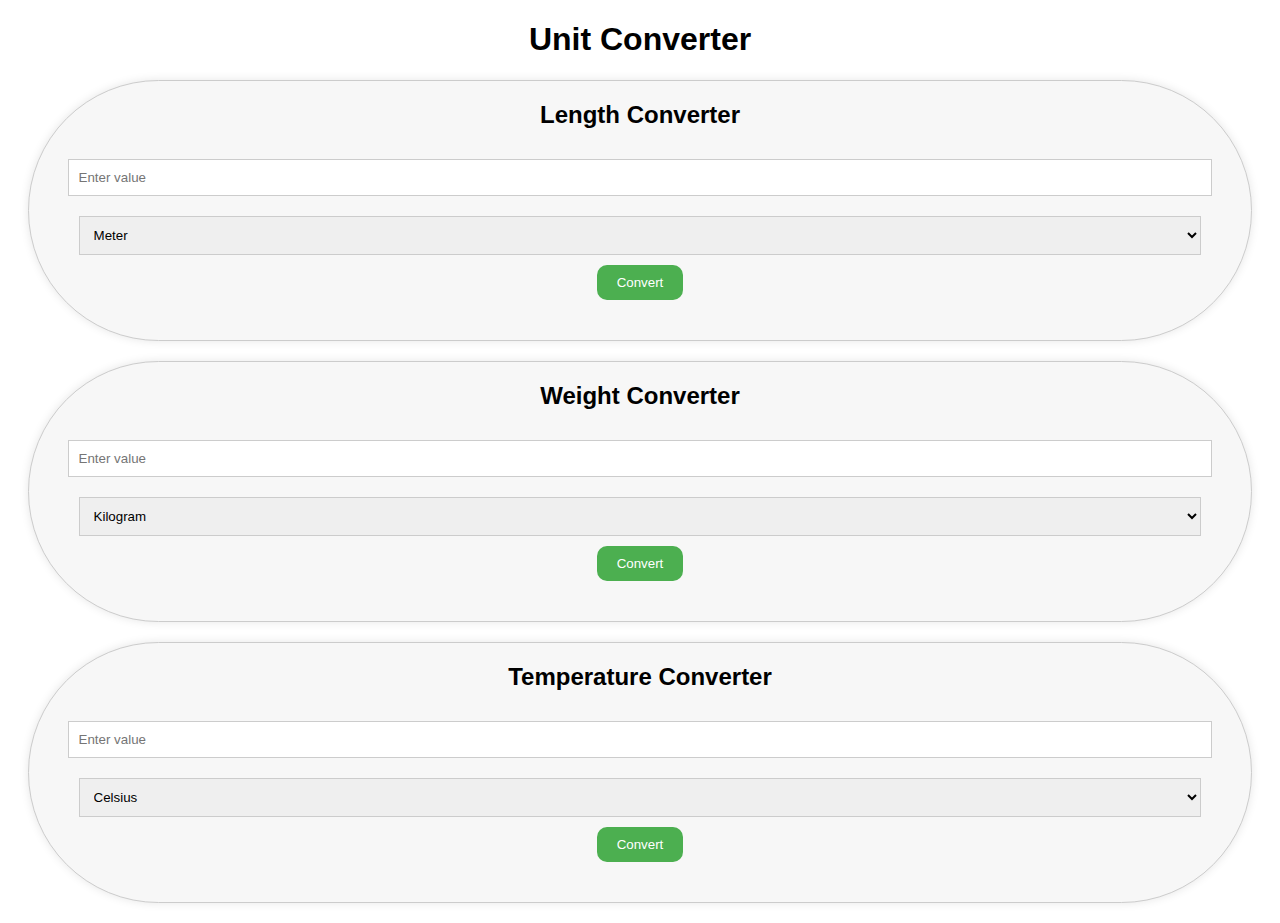
==== index.html @ 31acacd8 "index" ====
<!DOCTYPE html>
<html lang="en">
<head>
    <meta charset="UTF-8">
    <meta name="viewport" content="width=device-width, initial-scale=1.0">
    <title>Unit Converter</title>
    <link rel="stylesheet" href="style.css">
</head>
<body>
    <h1>Unit Converter</h1>
    <div class="converter-block">
        <h2>Length Converter</h2>
        <input type="number" id="length-input" placeholder="Enter value">
        <select id="length-unit">
            <option value="meter">Meter</option>
            <option value="kilometer">Kilometer</option>
            <option value="centimeter">Centimeter</option>
            <option value="millimeter">Millimeter</option>
        </select>
        <button id="length-convert">Convert</button>
        <p id="length-output"></p>
    </div>
    <div class="converter-block">
        <h2>Weight Converter</h2>
        <input type="number" id="weight-input" placeholder="Enter value">
        <select id="weight-unit">
            <option value="kilogram">Kilogram</option>
            <option value="gram">Gram</option>
            <option value="milligram">Milligram</option>
            <option value="ton">Ton</option>
        </select>
        <button id="weight-convert">Convert</button>
        <p id="weight-output"></p>
    </div>
    <div class="converter-block">
        <h2>Temperature Converter</h2>
        <input type="number" id="temperature-input" placeholder="Enter value">
        <select id="temperature-unit">
            <option value="celsius">Celsius</option>
            <option value="fahrenheit">Fahrenheit</option>
            <option value="kelvin">Kelvin</option>
        </select>
        <button id="temperature-convert">Convert</button>
        <p id="temperature-output"></p>
    </div>
    <script src="script.js"></script>
</body>
</html>
---- style.css ----
body {
    font-family: Arial, sans-serif;
    text-align: center;
}

.converter-block {
    background-color: #f7f7f7;
    padding: 20px;
    margin: 20px;
    border: 1px solid #ccc;
    border-radius: 200px;
    box-shadow: 0 0 10px rgba(0, 0, 0, 0.1);
}

.converter-block:hover {
    background-color: #eee;
    cursor: pointer;
}

.converter-block h2 {
    margin-top: 0;
}

input[type="number"] {
    width: 95%;
    padding: 10px;
    margin: 10px 0;
    border: 1px solid #ccc;
}

select {
    width: 95%;
    padding: 10px;
    margin: 10px 0;
    border: 1px solid #ccc;
}

button {
    background-color: #4CAF50;
    color: #fff;
    padding: 10px 20px;
    border: none;
    border-radius: 10px;
    cursor: pointer;
}

button:hover {
    background-color: #3e8e41;
}

p {
    margin-top: 20px;
    font-size: 18px;
    font-weight: bold;
    color: #666;
}
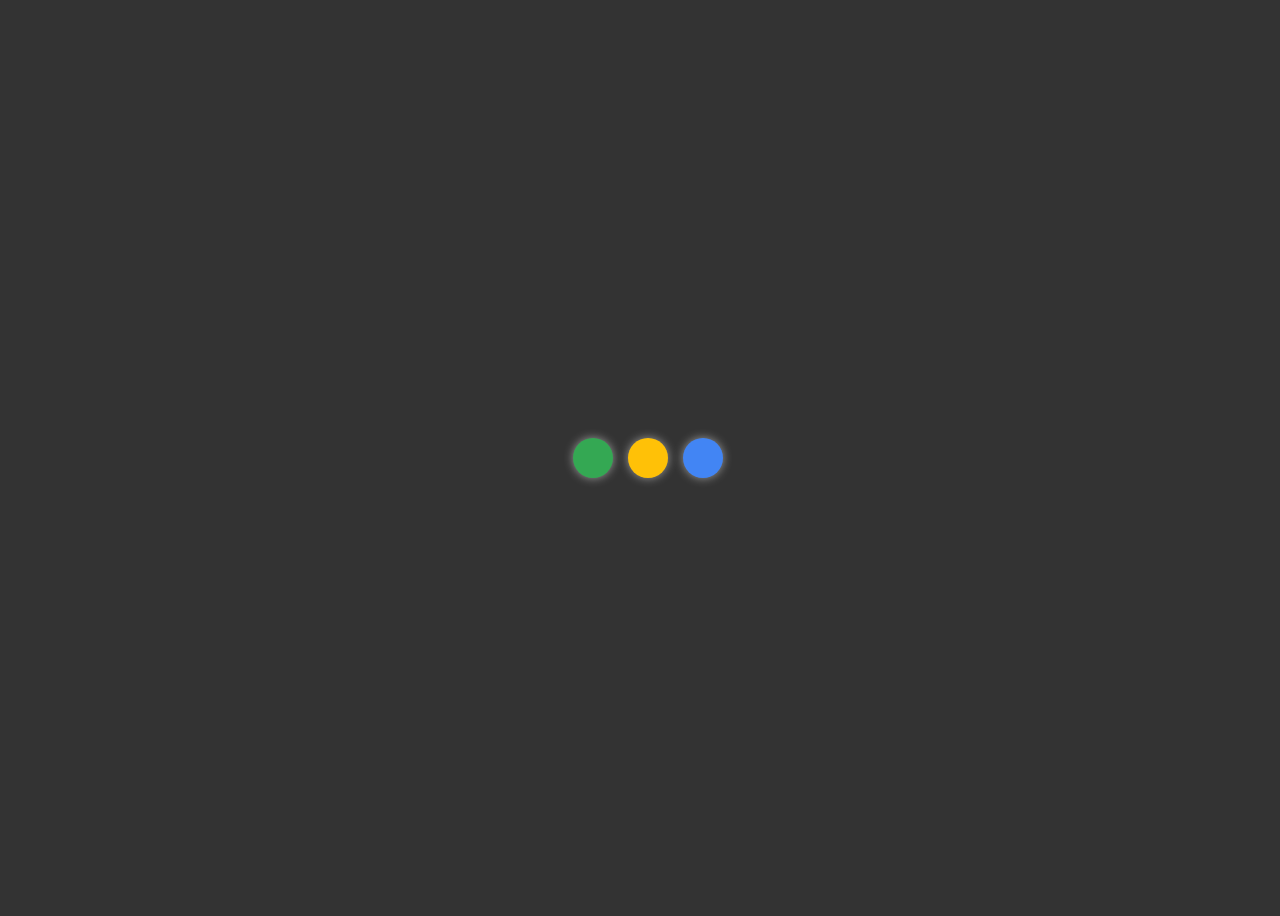
==== commit 54d5cc80: "final changes" ====
--- a/index.html
+++ b/index.html
@@ -1,48 +1,19 @@
 <!DOCTYPE html>
-<html lang="en">
+<html>
 <head>
-    <meta charset="UTF-8">
+	<meta charset="UTF-8">
     <meta name="viewport" content="width=device-width, initial-scale=1.0">
-    <title>Unit Converter</title>
-    <link rel="stylesheet" href="style.css">
+	<title>Quiz Corner</title>
+	<link rel="icon" href="C:\Users\Hp\OneDrive\Desktop\QuickQuiz\quiz-corner-master\logo.jpeg" type="image/x-icon">
+	<meta http-equiv='refresh' content='5;URL=landing.html'>
+	<meta name="viewport" content="width=device-width, initial-scale=1.0">
+	<link rel="stylesheet" type="text/css" href="css/loadStyle.css">
 </head>
 <body>
-    <h1>Unit Converter</h1>
-    <div class="converter-block">
-        <h2>Length Converter</h2>
-        <input type="number" id="length-input" placeholder="Enter value">
-        <select id="length-unit">
-            <option value="meter">Meter</option>
-            <option value="kilometer">Kilometer</option>
-            <option value="centimeter">Centimeter</option>
-            <option value="millimeter">Millimeter</option>
-        </select>
-        <button id="length-convert">Convert</button>
-        <p id="length-output"></p>
-    </div>
-    <div class="converter-block">
-        <h2>Weight Converter</h2>
-        <input type="number" id="weight-input" placeholder="Enter value">
-        <select id="weight-unit">
-            <option value="kilogram">Kilogram</option>
-            <option value="gram">Gram</option>
-            <option value="milligram">Milligram</option>
-            <option value="ton">Ton</option>
-        </select>
-        <button id="weight-convert">Convert</button>
-        <p id="weight-output"></p>
-    </div>
-    <div class="converter-block">
-        <h2>Temperature Converter</h2>
-        <input type="number" id="temperature-input" placeholder="Enter value">
-        <select id="temperature-unit">
-            <option value="celsius">Celsius</option>
-            <option value="fahrenheit">Fahrenheit</option>
-            <option value="kelvin">Kelvin</option>
-        </select>
-        <button id="temperature-convert">Convert</button>
-        <p id="temperature-output"></p>
-    </div>
-    <script src="script.js"></script>
+<div class="loader">
+  <div class="circle"></div>
+  <div class="circle"></div>
+  <div class="circle"></div>
+</div>
 </body>
 </html>--- a/css/loadStyle.css
+++ b/css/loadStyle.css
@@ -0,0 +1,55 @@
+body {
+  background-color: #333; /* changed background color to dark gray */
+  min-height: 100vh;
+  width: 100%;
+
+  display: flex;
+  justify-content: center;
+  align-items: center;
+
+  overflow: hidden;
+}
+
+.loader {
+  display: flex;
+}
+
+.circle {
+  width: 40px; /* increased circle size */
+  height: 40px;
+  border-radius: 50%;
+  margin-right: 15px; /* increased margin between circles */
+
+  animation-name: loading;
+  animation-duration: 0.8s; /* increased animation duration */
+  animation-timing-function: ease-in-out;
+  animation-iteration-count: infinite;
+  animation-direction: alternate;
+
+  box-shadow: 0 0 10px rgba(255, 255, 255, 0.5); /* added box shadow */
+}
+
+.circle:first-child {
+  background-color: #34A853; /* changed color to green */
+  animation-delay: 0s;
+}
+
+.circle:nth-child(2) {
+  background-color: #FFC107; /* changed color to orange */
+  animation-delay: 0.2s;
+}
+
+.circle:nth-child(3) {
+  background-color: #4285F4; /* changed color to blue */
+  animation-delay: 0.4s;
+  margin-right: 0px;
+}
+
+@keyframes loading {
+  from {
+    transform: translateY(40px); /* increased translation distance */
+  }
+  to {
+    transform: translateY(0px);
+  }
+}